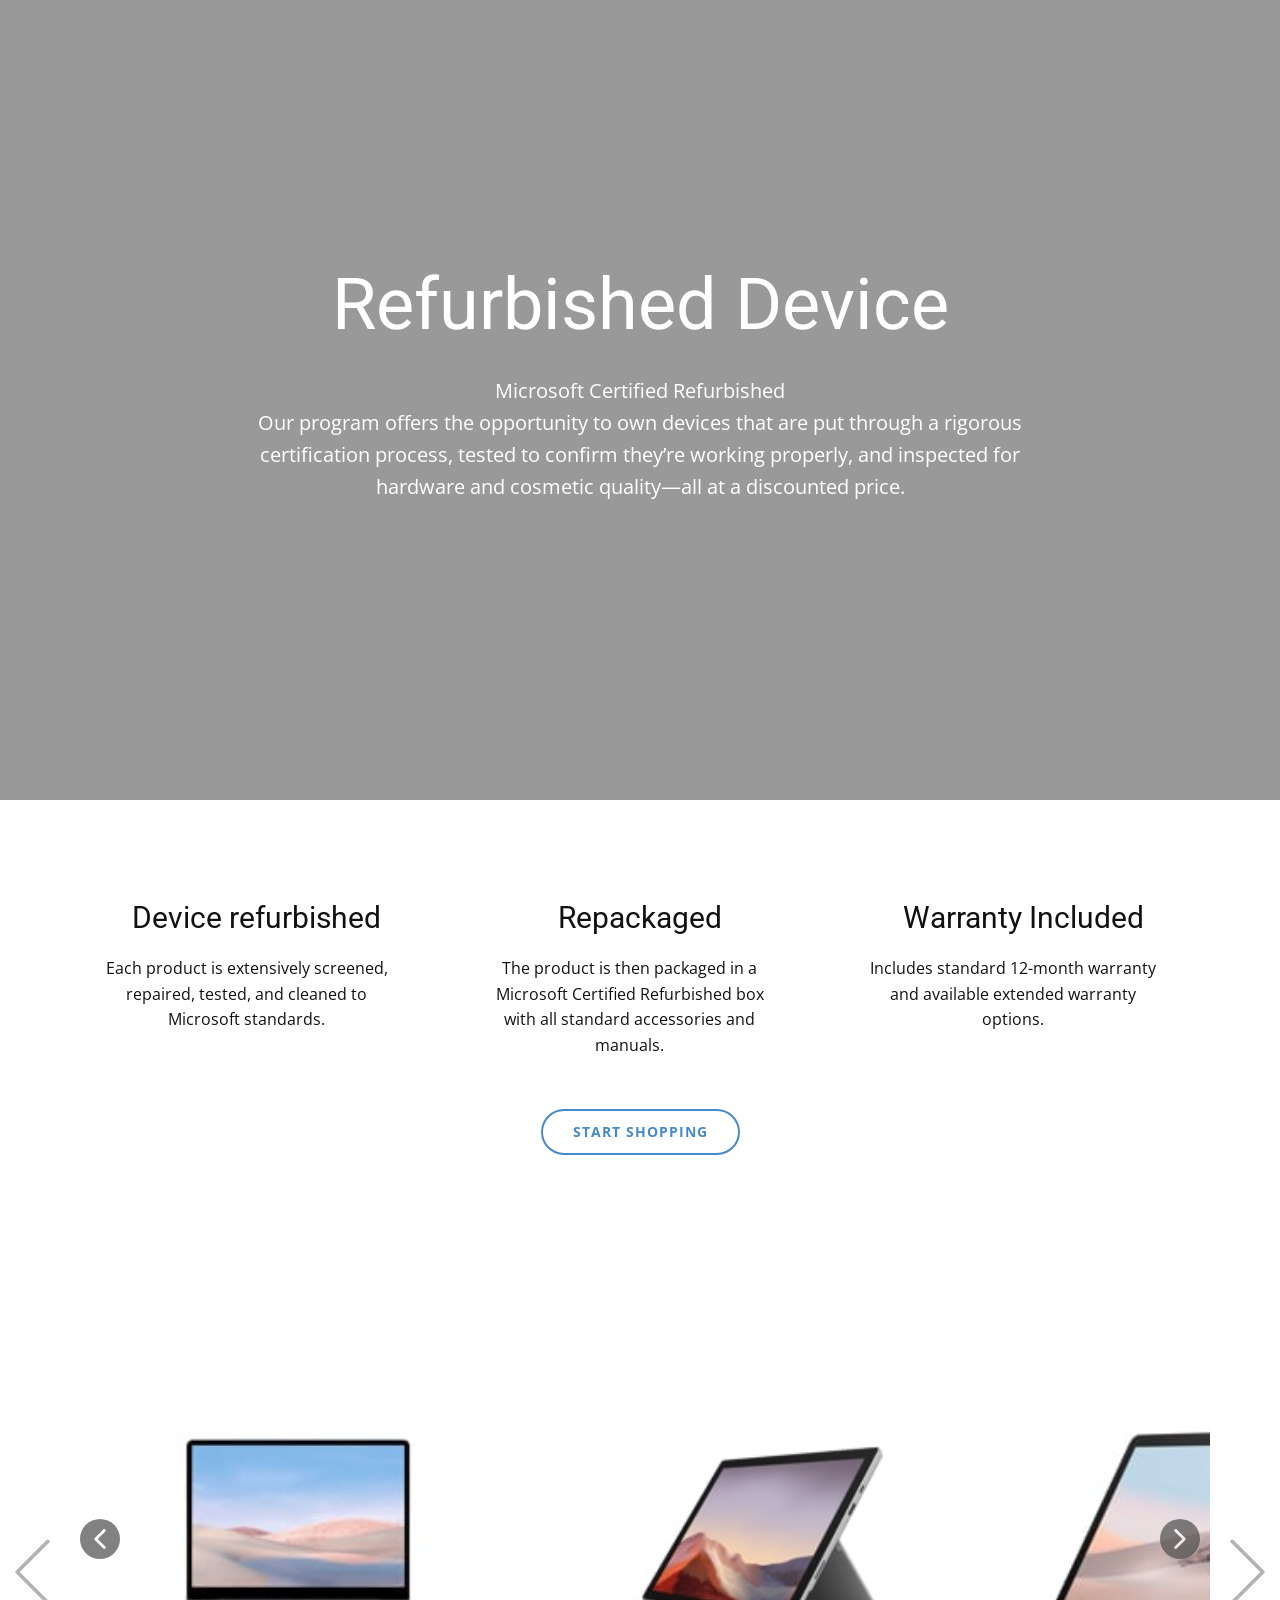
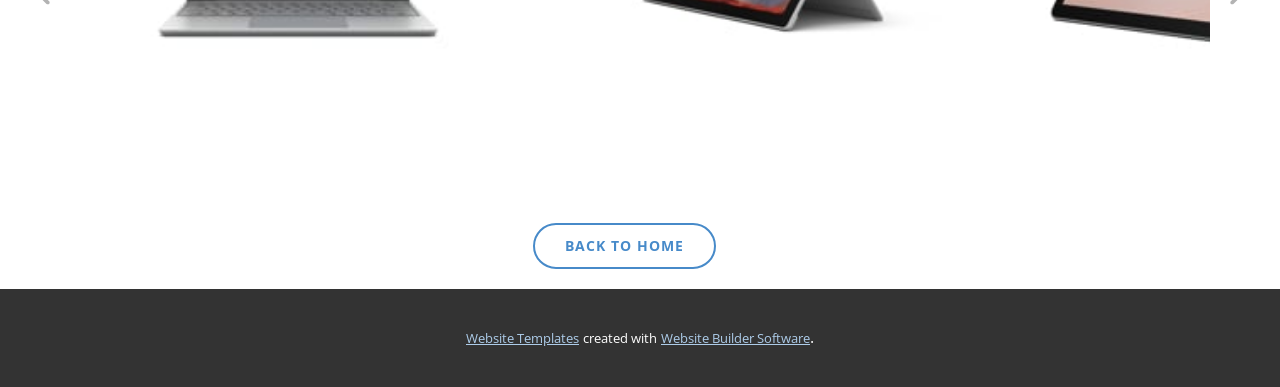
==== Buy-Refurbished-device.html @ d7cb8292 "test" ====
<!DOCTYPE html>
<html style="font-size: 16px;" lang="en"><head>
    <meta name="viewport" content="width=device-width, initial-scale=1.0">
    <meta charset="utf-8">
    <meta name="keywords" content="​Refurbished Device">
    <meta name="description" content="">
    <title>Buy Refurbished device</title>
    <link rel="stylesheet" href="nicepage.css" media="screen">
<link rel="stylesheet" href="Buy-Refurbished-device.css" media="screen">
    <script class="u-script" type="text/javascript" src="jquery.js" defer=""></script>
    <script class="u-script" type="text/javascript" src="nicepage.js" defer=""></script>
    <meta name="generator" content="Nicepage 4.18.7, nicepage.com">
    <link id="u-theme-google-font" rel="stylesheet" href="https://fonts.googleapis.com/css?family=Roboto:100,100i,300,300i,400,400i,500,500i,700,700i,900,900i|Open+Sans:300,300i,400,400i,500,500i,600,600i,700,700i,800,800i">
    
    
    
    
    
    <script type="application/ld+json">{
		"@context": "http://schema.org",
		"@type": "Organization",
		"name": ""
}</script>
    <meta name="theme-color" content="#478ac9">
    <meta property="og:title" content="Buy Refurbished device">
    <meta property="og:type" content="website">
  </head>
  <body class="u-body u-xl-mode" data-lang="en">
    <section class="u-align-center u-clearfix u-image u-shading u-section-1" src="" data-image-width="1599" data-image-height="901" id="sec-b5cc">
      <div class="u-clearfix u-sheet u-valign-middle u-sheet-1">
        <h1 class="u-text u-text-default u-title u-text-1"> Refurbished Device</h1>
        <p class="u-large-text u-text u-text-variant u-text-2"> Microsoft Certified Refurbished<br>Our program offers the opportunity to own devices that are put through a rigorous certification process, tested to confirm they’re working properly, and inspected for hardware and cosmetic quality—all at a discounted price.<br>
          <br>
        </p>
      </div>
    </section>
    <section class="u-align-center u-clearfix u-section-2" id="sec-e82d">
      <div class="u-clearfix u-sheet u-sheet-1">
        <div class="u-expanded-width u-list u-list-1">
          <div class="u-repeater u-repeater-1">
            <div class="u-align-center u-container-style u-list-item u-repeater-item">
              <div class="u-container-layout u-similar-container u-valign-top u-container-layout-1">
                <h3 class="u-text u-text-1"> Device refurbished</h3>
                <p class="u-text u-text-default u-text-2">Each product is extensively screened, repaired, tested, and cleaned to Microsoft standards.</p>
              </div>
            </div>
            <div class="u-align-center u-container-style u-list-item u-repeater-item">
              <div class="u-container-layout u-similar-container u-valign-top u-container-layout-2">
                <h3 class="u-text u-text-3">Repackaged</h3>
                <p class="u-text u-text-default u-text-4"> The product is then packaged in a Microsoft Certified Refurbished box with all standard accessories and manuals.</p>
              </div>
            </div>
            <div class="u-align-center u-container-style u-list-item u-repeater-item">
              <div class="u-container-layout u-similar-container u-valign-top u-container-layout-3">
                <h3 class="u-text u-text-5">Warranty Included</h3>
                <p class="u-text u-text-default u-text-6"> Includes standard 12-month warranty and available extended warranty options.</p>
              </div>
            </div>
          </div>
        </div>
        <a href="Buy-Refurbished-device.html#carousel_c77a" class="u-border-2 u-border-hover-palette-1-base u-border-palette-1-base u-btn u-btn-round u-button-style u-hover-palette-1-base u-none u-radius-50 u-btn-1">START SHOPPING</a>
      </div>
    </section>
    <section class="u-carousel u-slide u-block-98a2-1" id="carousel_c77a" data-interval="5000" data-u-ride="carousel">
      <ol class="u-absolute-hcenter u-carousel-indicators u-block-98a2-2"></ol>
      <div class="u-carousel-inner" role="listbox">
        <div class="u-active u-carousel-item u-clearfix u-section-3-1">
          <div class="u-clearfix u-sheet u-sheet-1">
            <div class="u-expanded-width u-gallery u-layout-horizontal u-lightbox u-no-transition u-show-text-on-hover u-gallery-1" id="carousel-2588">
              <div class="u-gallery-inner u-gallery-inner-1" role="listbox"><div class="u-effect-fade u-gallery-item u-gallery-item-1" data-href="https://www.microsoft.com/en-us/d/surface-laptop-go-certified-refurbished/93r9xl3zqq6b?activetab=pivot:overviewtab" rel="nofollow"><div class="u-back-slide" data-image-width="270" data-image-height="222"><img class="u-back-image" src="images/laptop_go.jfif">
</div><div class="u-over-slide u-shading u-over-slide-1"><h3 class="u-gallery-heading"></h3><p class="u-gallery-text"></p>
</div>
</div><div class="u-effect-fade u-gallery-item u-gallery-item-2"><div class="u-back-slide" data-image-width="270" data-image-height="222"><img class="u-back-image" src="images/pro_7.jfif">
</div><div class="u-over-slide u-shading u-over-slide-2"><h3 class="u-gallery-heading"></h3><p class="u-gallery-text"></p>
</div>
</div><div class="u-effect-fade u-gallery-item u-gallery-item-3"><div class="u-back-slide" data-image-width="270" data-image-height="222"><img class="u-back-image" src="images/go_2.jfif">
</div><div class="u-over-slide u-shading u-over-slide-3"><h3 class="u-gallery-heading"></h3><p class="u-gallery-text"></p>
</div>
</div></div>
              <a class="u-absolute-vcenter u-gallery-nav u-gallery-nav-prev u-grey-70 u-icon-circle u-opacity u-opacity-70 u-spacing-10 u-text-white u-gallery-nav-1" href="#" role="button">
                <span aria-hidden="true">
                  <svg viewBox="0 0 451.847 451.847"><path d="M97.141,225.92c0-8.095,3.091-16.192,9.259-22.366L300.689,9.27c12.359-12.359,32.397-12.359,44.751,0
c12.354,12.354,12.354,32.388,0,44.748L173.525,225.92l171.903,171.909c12.354,12.354,12.354,32.391,0,44.744
c-12.354,12.365-32.386,12.365-44.745,0l-194.29-194.281C100.226,242.115,97.141,234.018,97.141,225.92z"></path></svg>
                </span>
                <span class="sr-only">
                  <svg viewBox="0 0 451.847 451.847"><path d="M97.141,225.92c0-8.095,3.091-16.192,9.259-22.366L300.689,9.27c12.359-12.359,32.397-12.359,44.751,0
c12.354,12.354,12.354,32.388,0,44.748L173.525,225.92l171.903,171.909c12.354,12.354,12.354,32.391,0,44.744
c-12.354,12.365-32.386,12.365-44.745,0l-194.29-194.281C100.226,242.115,97.141,234.018,97.141,225.92z"></path></svg>
                </span>
              </a>
              <a class="u-absolute-vcenter u-gallery-nav u-gallery-nav-next u-grey-70 u-icon-circle u-opacity u-opacity-70 u-spacing-10 u-text-white u-gallery-nav-2" href="#" role="button">
                <span aria-hidden="true">
                  <svg viewBox="0 0 451.846 451.847"><path d="M345.441,248.292L151.154,442.573c-12.359,12.365-32.397,12.365-44.75,0c-12.354-12.354-12.354-32.391,0-44.744
L278.318,225.92L106.409,54.017c-12.354-12.359-12.354-32.394,0-44.748c12.354-12.359,32.391-12.359,44.75,0l194.287,194.284
c6.177,6.18,9.262,14.271,9.262,22.366C354.708,234.018,351.617,242.115,345.441,248.292z"></path></svg>
                </span>
                <span class="sr-only">
                  <svg viewBox="0 0 451.846 451.847"><path d="M345.441,248.292L151.154,442.573c-12.359,12.365-32.397,12.365-44.75,0c-12.354-12.354-12.354-32.391,0-44.744
L278.318,225.92L106.409,54.017c-12.354-12.359-12.354-32.394,0-44.748c12.354-12.359,32.391-12.359,44.75,0l194.287,194.284
c6.177,6.18,9.262,14.271,9.262,22.366C354.708,234.018,351.617,242.115,345.441,248.292z"></path></svg>
                </span>
              </a>
            </div>
            <a href="RecycleRefurbish-HomePage.html" class="u-align-center u-border-2 u-border-hover-palette-1-base u-border-palette-1-base u-btn u-btn-round u-button-style u-hover-palette-1-base u-none u-radius-50 u-btn-1">BACK TO HOME</a>
          </div>
        </div>
      </div>
      <a class="u-absolute-vcenter u-carousel-control u-carousel-control-prev u-text-grey-30 u-block-98a2-3" href="#carousel_c77a" role="button" data-u-slide="prev">
        <span aria-hidden="true">
          <svg class="u-svg-link" viewBox="0 0 477.175 477.175"><path d="M145.188,238.575l215.5-215.5c5.3-5.3,5.3-13.8,0-19.1s-13.8-5.3-19.1,0l-225.1,225.1c-5.3,5.3-5.3,13.8,0,19.1l225.1,225
                    c2.6,2.6,6.1,4,9.5,4s6.9-1.3,9.5-4c5.3-5.3,5.3-13.8,0-19.1L145.188,238.575z"></path></svg>
        </span>
        <span class="sr-only">Previous</span>
      </a>
      <a class="u-absolute-vcenter u-carousel-control u-carousel-control-next u-text-grey-30 u-block-98a2-4" href="#carousel_c77a" role="button" data-u-slide="next">
        <span aria-hidden="true">
          <svg class="u-svg-link" viewBox="0 0 477.175 477.175"><path d="M360.731,229.075l-225.1-225.1c-5.3-5.3-13.8-5.3-19.1,0s-5.3,13.8,0,19.1l215.5,215.5l-215.5,215.5
                    c-5.3,5.3-5.3,13.8,0,19.1c2.6,2.6,6.1,4,9.5,4c3.4,0,6.9-1.3,9.5-4l225.1-225.1C365.931,242.875,365.931,234.275,360.731,229.075z"></path></svg>
        </span>
        <span class="sr-only">Next</span>
      </a>
    </section>
    
    
    
    
    <section class="u-backlink u-clearfix u-grey-80">
      <a class="u-link" href="https://nicepage.com/website-templates" target="_blank">
        <span>Website Templates</span>
      </a>
      <p class="u-text">
        <span>created with</span>
      </p>
      <a class="u-link" href="" target="_blank">
        <span>Website Builder Software</span>
      </a>. 
    </section><span style="height: 64px; width: 64px; margin-left: 0px; margin-right: auto; margin-top: 0px; background-image: none; right: 20px; bottom: 20px; padding: 10px;" class="u-back-to-top u-icon u-icon-circle u-opacity u-opacity-85 u-palette-1-base" data-href="#">
        <svg class="u-svg-link" preserveAspectRatio="xMidYMin slice" viewBox="0 0 551.13 551.13"><use xmlns:xlink="http://www.w3.org/1999/xlink" xlink:href="#svg-1d98"></use></svg>
        <svg class="u-svg-content" enable-background="new 0 0 551.13 551.13" viewBox="0 0 551.13 551.13" xmlns="http://www.w3.org/2000/svg" id="svg-1d98"><path d="m275.565 189.451 223.897 223.897h51.668l-275.565-275.565-275.565 275.565h51.668z"></path></svg>
    </span>
  
</body></html>
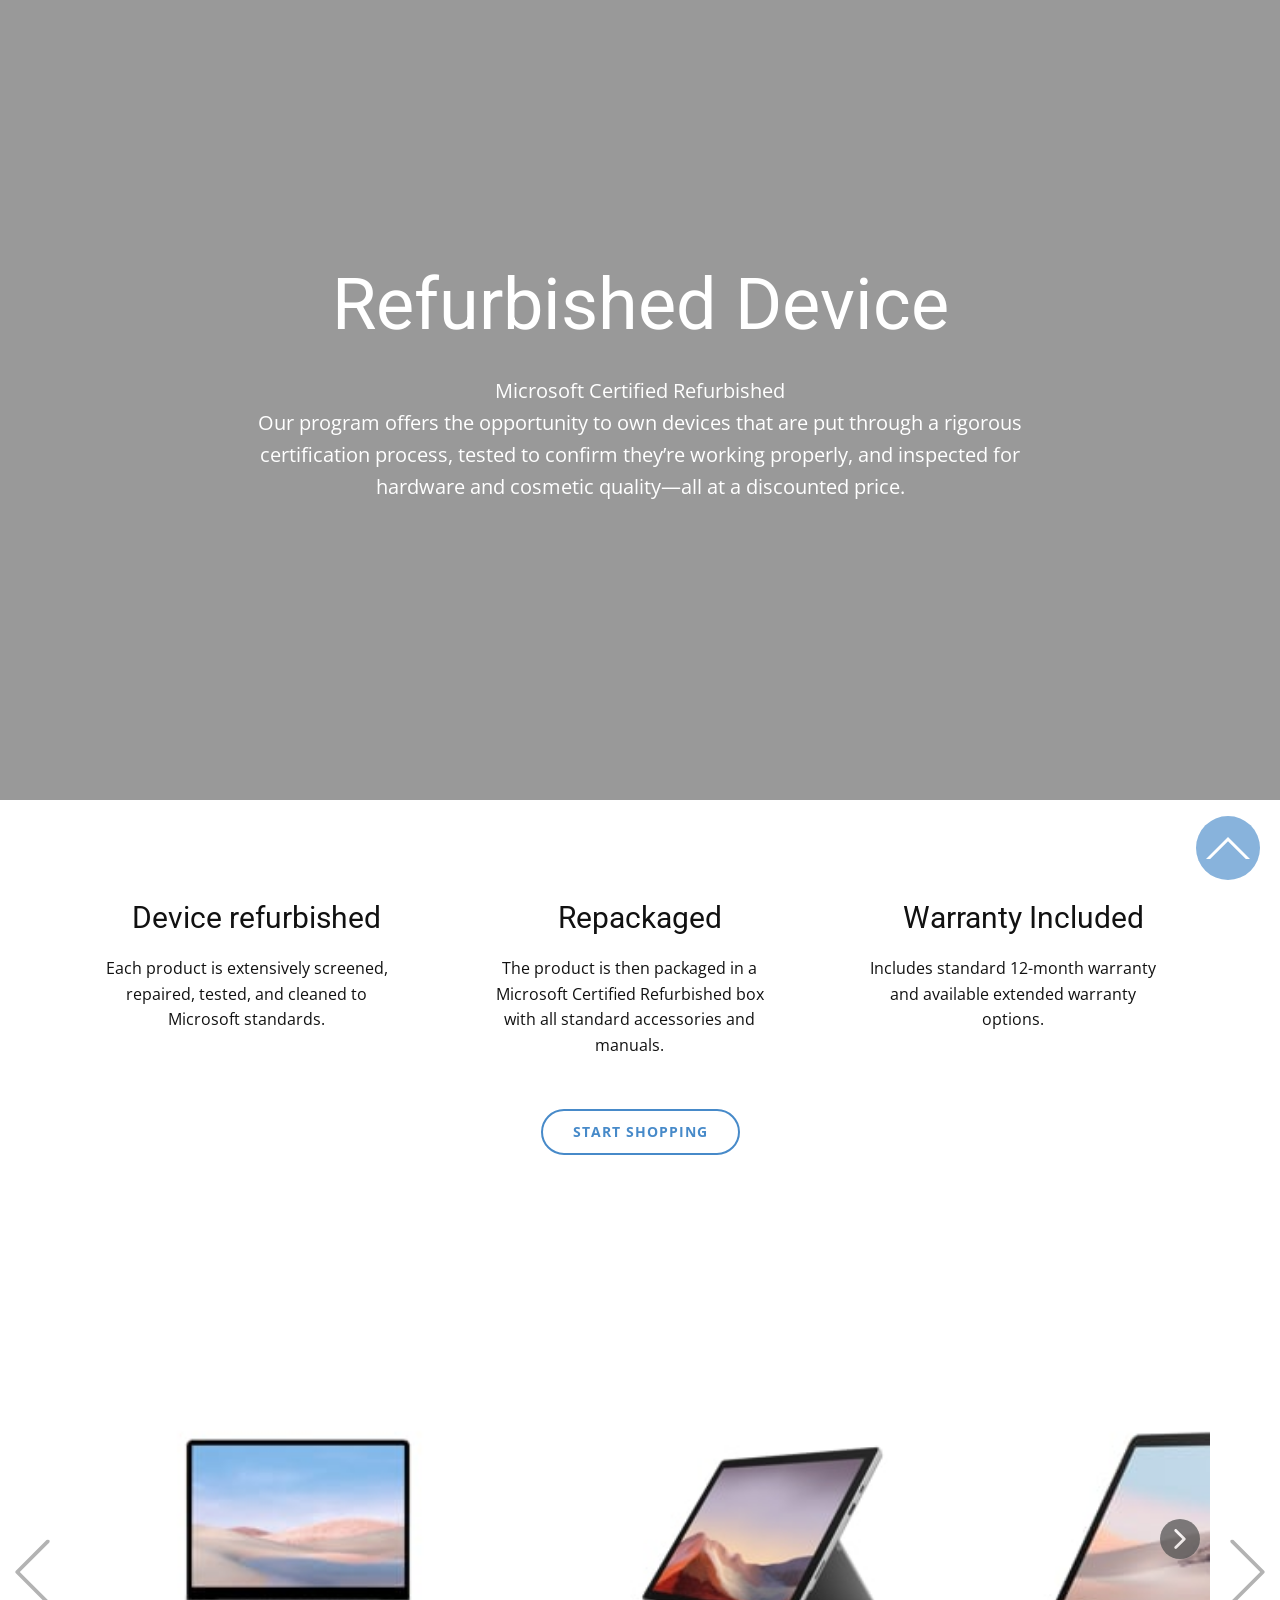
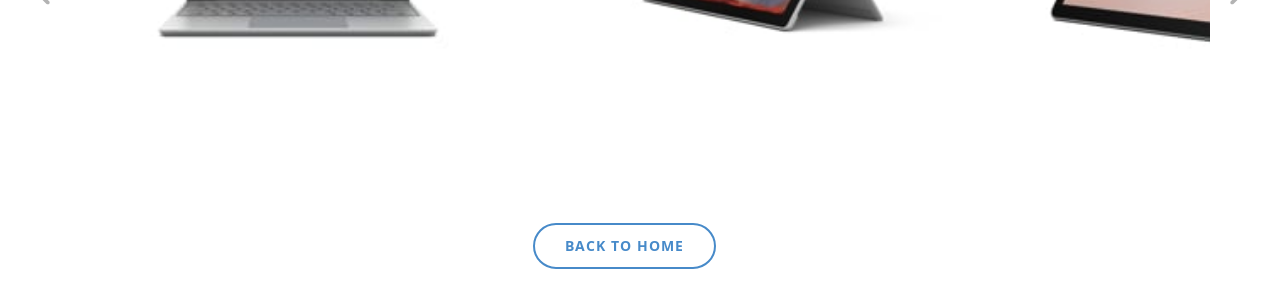
==== commit a2c349b9: "removing the footer" ====
--- a/Buy-Refurbished-device.html
+++ b/Buy-Refurbished-device.html
@@ -121,21 +121,7 @@
         <span class="sr-only">Next</span>
       </a>
     </section>
-    
-    
-    
-    
-    <section class="u-backlink u-clearfix u-grey-80">
-      <a class="u-link" href="https://nicepage.com/website-templates" target="_blank">
-        <span>Website Templates</span>
-      </a>
-      <p class="u-text">
-        <span>created with</span>
-      </p>
-      <a class="u-link" href="" target="_blank">
-        <span>Website Builder Software</span>
-      </a>. 
-    </section><span style="height: 64px; width: 64px; margin-left: 0px; margin-right: auto; margin-top: 0px; background-image: none; right: 20px; bottom: 20px; padding: 10px;" class="u-back-to-top u-icon u-icon-circle u-opacity u-opacity-85 u-palette-1-base" data-href="#">
+    <span style="height: 64px; width: 64px; margin-left: 0px; margin-right: auto; margin-top: 0px; background-image: none; right: 20px; bottom: 20px; padding: 10px;" class="u-back-to-top u-icon u-icon-circle u-opacity u-opacity-85 u-palette-1-base" data-href="#">
         <svg class="u-svg-link" preserveAspectRatio="xMidYMin slice" viewBox="0 0 551.13 551.13"><use xmlns:xlink="http://www.w3.org/1999/xlink" xlink:href="#svg-1d98"></use></svg>
         <svg class="u-svg-content" enable-background="new 0 0 551.13 551.13" viewBox="0 0 551.13 551.13" xmlns="http://www.w3.org/2000/svg" id="svg-1d98"><path d="m275.565 189.451 223.897 223.897h51.668l-275.565-275.565-275.565 275.565h51.668z"></path></svg>
     </span>
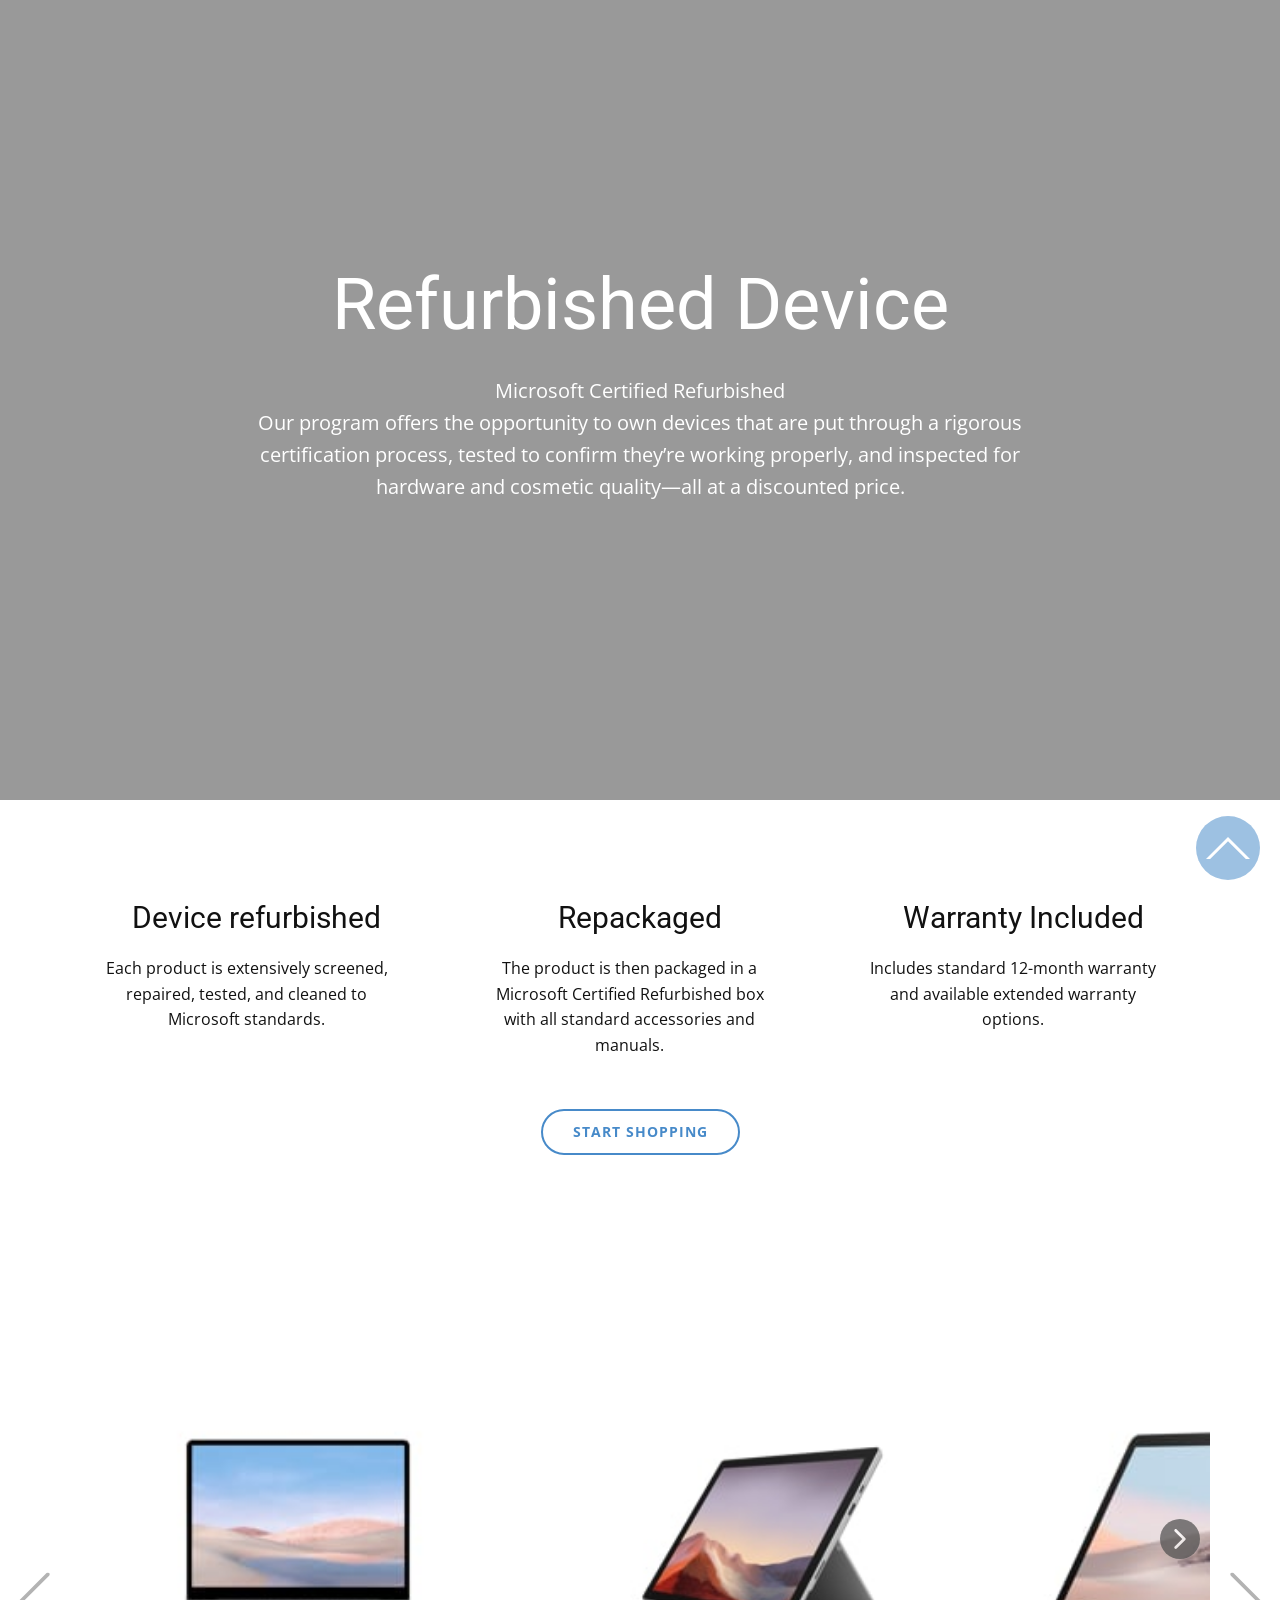
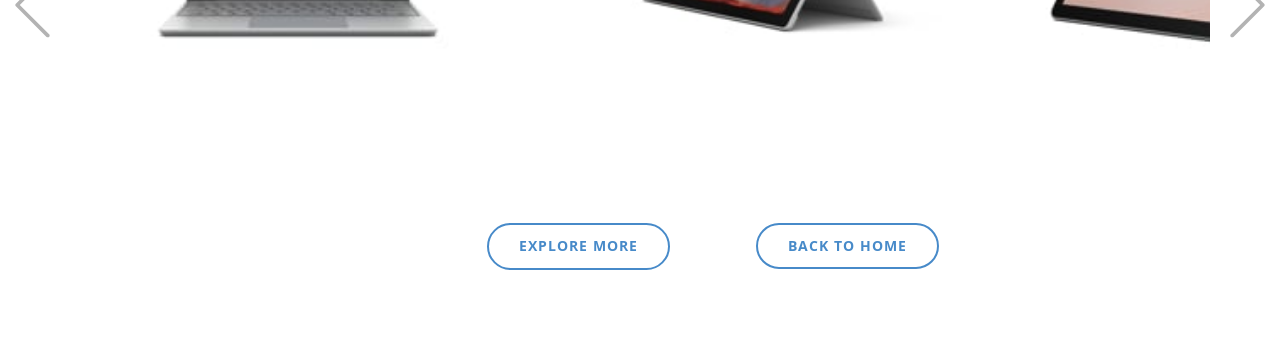
==== commit 34021f1f: "add purchase links" ====
--- a/Buy-Refurbished-device.html
+++ b/Buy-Refurbished-device.html
@@ -1,129 +1,161 @@
+
 <!DOCTYPE html>
-<html style="font-size: 16px;" lang="en"><head>
+<html style="font-size: 16px;" lang="en">
+<head>
     <meta name="viewport" content="width=device-width, initial-scale=1.0">
     <meta charset="utf-8">
     <meta name="keywords" content="​Refurbished Device">
     <meta name="description" content="">
     <title>Buy Refurbished device</title>
     <link rel="stylesheet" href="nicepage.css" media="screen">
-<link rel="stylesheet" href="Buy-Refurbished-device.css" media="screen">
+    <link rel="stylesheet" href="Buy-Refurbished-device.css" media="screen">
     <script class="u-script" type="text/javascript" src="jquery.js" defer=""></script>
     <script class="u-script" type="text/javascript" src="nicepage.js" defer=""></script>
     <meta name="generator" content="Nicepage 4.18.7, nicepage.com">
     <link id="u-theme-google-font" rel="stylesheet" href="https://fonts.googleapis.com/css?family=Roboto:100,100i,300,300i,400,400i,500,500i,700,700i,900,900i|Open+Sans:300,300i,400,400i,500,500i,600,600i,700,700i,800,800i">
-    
-    
-    
-    
-    
-    <script type="application/ld+json">{
-		"@context": "http://schema.org",
-		"@type": "Organization",
-		"name": ""
-}</script>
+
+
+
+
+
+    <script type="application/ld+json">
+        {
+                "@context": "http://schema.org",
+                "@type": "Organization",
+                "name": ""
+        }</script>
     <meta name="theme-color" content="#478ac9">
     <meta property="og:title" content="Buy Refurbished device">
     <meta property="og:type" content="website">
-  </head>
-  <body class="u-body u-xl-mode" data-lang="en">
+</head>
+<body class="u-body u-xl-mode" data-lang="en">
     <section class="u-align-center u-clearfix u-image u-shading u-section-1" src="" data-image-width="1599" data-image-height="901" id="sec-b5cc">
-      <div class="u-clearfix u-sheet u-valign-middle u-sheet-1">
-        <h1 class="u-text u-text-default u-title u-text-1"> Refurbished Device</h1>
-        <p class="u-large-text u-text u-text-variant u-text-2"> Microsoft Certified Refurbished<br>Our program offers the opportunity to own devices that are put through a rigorous certification process, tested to confirm they’re working properly, and inspected for hardware and cosmetic quality—all at a discounted price.<br>
-          <br>
-        </p>
-      </div>
+        <div class="u-clearfix u-sheet u-valign-middle u-sheet-1">
+            <h1 class="u-text u-text-default u-title u-text-1"> Refurbished Device</h1>
+            <p class="u-large-text u-text u-text-variant u-text-2">
+                Microsoft Certified Refurbished<br>Our program offers the opportunity to own devices that are put through a rigorous certification process, tested to confirm they’re working properly, and inspected for hardware and cosmetic quality—all at a discounted price.<br>
+                <br>
+            </p>
+        </div>
     </section>
     <section class="u-align-center u-clearfix u-section-2" id="sec-e82d">
-      <div class="u-clearfix u-sheet u-sheet-1">
-        <div class="u-expanded-width u-list u-list-1">
-          <div class="u-repeater u-repeater-1">
-            <div class="u-align-center u-container-style u-list-item u-repeater-item">
-              <div class="u-container-layout u-similar-container u-valign-top u-container-layout-1">
-                <h3 class="u-text u-text-1"> Device refurbished</h3>
-                <p class="u-text u-text-default u-text-2">Each product is extensively screened, repaired, tested, and cleaned to Microsoft standards.</p>
-              </div>
+        <div class="u-clearfix u-sheet u-sheet-1">
+            <div class="u-expanded-width u-list u-list-1">
+                <div class="u-repeater u-repeater-1">
+                    <div class="u-align-center u-container-style u-list-item u-repeater-item">
+                        <div class="u-container-layout u-similar-container u-valign-top u-container-layout-1">
+                            <h3 class="u-text u-text-1"> Device refurbished</h3>
+                            <p class="u-text u-text-default u-text-2">Each product is extensively screened, repaired, tested, and cleaned to Microsoft standards.</p>
+                        </div>
+                    </div>
+                    <div class="u-align-center u-container-style u-list-item u-repeater-item">
+                        <div class="u-container-layout u-similar-container u-valign-top u-container-layout-2">
+                            <h3 class="u-text u-text-3">Repackaged</h3>
+                            <p class="u-text u-text-default u-text-4"> The product is then packaged in a Microsoft Certified Refurbished box with all standard accessories and manuals.</p>
+                        </div>
+                    </div>
+                    <div class="u-align-center u-container-style u-list-item u-repeater-item">
+                        <div class="u-container-layout u-similar-container u-valign-top u-container-layout-3">
+                            <h3 class="u-text u-text-5">Warranty Included</h3>
+                            <p class="u-text u-text-default u-text-6"> Includes standard 12-month warranty and available extended warranty options.</p>
+                        </div>
+                    </div>
+                </div>
             </div>
-            <div class="u-align-center u-container-style u-list-item u-repeater-item">
-              <div class="u-container-layout u-similar-container u-valign-top u-container-layout-2">
-                <h3 class="u-text u-text-3">Repackaged</h3>
-                <p class="u-text u-text-default u-text-4"> The product is then packaged in a Microsoft Certified Refurbished box with all standard accessories and manuals.</p>
-              </div>
-            </div>
-            <div class="u-align-center u-container-style u-list-item u-repeater-item">
-              <div class="u-container-layout u-similar-container u-valign-top u-container-layout-3">
-                <h3 class="u-text u-text-5">Warranty Included</h3>
-                <p class="u-text u-text-default u-text-6"> Includes standard 12-month warranty and available extended warranty options.</p>
-              </div>
-            </div>
-          </div>
+            <a href="Buy-Refurbished-device.html#carousel_c77a" class="u-border-2 u-border-hover-palette-1-base u-border-palette-1-base u-btn u-btn-round u-button-style u-hover-palette-1-base u-none u-radius-50 u-btn-1">START SHOPPING</a>
         </div>
-        <a href="Buy-Refurbished-device.html#carousel_c77a" class="u-border-2 u-border-hover-palette-1-base u-border-palette-1-base u-btn u-btn-round u-button-style u-hover-palette-1-base u-none u-radius-50 u-btn-1">START SHOPPING</a>
-      </div>
     </section>
     <section class="u-carousel u-slide u-block-98a2-1" id="carousel_c77a" data-interval="5000" data-u-ride="carousel">
-      <ol class="u-absolute-hcenter u-carousel-indicators u-block-98a2-2"></ol>
-      <div class="u-carousel-inner" role="listbox">
-        <div class="u-active u-carousel-item u-clearfix u-section-3-1">
-          <div class="u-clearfix u-sheet u-sheet-1">
-            <div class="u-expanded-width u-gallery u-layout-horizontal u-lightbox u-no-transition u-show-text-on-hover u-gallery-1" id="carousel-2588">
-              <div class="u-gallery-inner u-gallery-inner-1" role="listbox"><div class="u-effect-fade u-gallery-item u-gallery-item-1" data-href="https://www.microsoft.com/en-us/d/surface-laptop-go-certified-refurbished/93r9xl3zqq6b?activetab=pivot:overviewtab" rel="nofollow"><div class="u-back-slide" data-image-width="270" data-image-height="222"><img class="u-back-image" src="images/laptop_go.jfif">
-</div><div class="u-over-slide u-shading u-over-slide-1"><h3 class="u-gallery-heading"></h3><p class="u-gallery-text"></p>
-</div>
-</div><div class="u-effect-fade u-gallery-item u-gallery-item-2"><div class="u-back-slide" data-image-width="270" data-image-height="222"><img class="u-back-image" src="images/pro_7.jfif">
-</div><div class="u-over-slide u-shading u-over-slide-2"><h3 class="u-gallery-heading"></h3><p class="u-gallery-text"></p>
-</div>
-</div><div class="u-effect-fade u-gallery-item u-gallery-item-3"><div class="u-back-slide" data-image-width="270" data-image-height="222"><img class="u-back-image" src="images/go_2.jfif">
-</div><div class="u-over-slide u-shading u-over-slide-3"><h3 class="u-gallery-heading"></h3><p class="u-gallery-text"></p>
-</div>
-</div></div>
-              <a class="u-absolute-vcenter u-gallery-nav u-gallery-nav-prev u-grey-70 u-icon-circle u-opacity u-opacity-70 u-spacing-10 u-text-white u-gallery-nav-1" href="#" role="button">
-                <span aria-hidden="true">
-                  <svg viewBox="0 0 451.847 451.847"><path d="M97.141,225.92c0-8.095,3.091-16.192,9.259-22.366L300.689,9.27c12.359-12.359,32.397-12.359,44.751,0
+        <ol class="u-absolute-hcenter u-carousel-indicators u-block-98a2-2"></ol>
+        <div class="u-carousel-inner" role="listbox">
+            <div class="u-active u-carousel-item u-clearfix u-section-3-1">
+                <div class="u-clearfix u-sheet u-sheet-1">
+                    <div class="u-expanded-width u-gallery u-layout-horizontal u-lightbox u-no-transition u-show-text-on-hover u-gallery-1" id="carousel-2588">
+                        <div class="u-gallery-inner u-gallery-inner-1" role="listbox">
+                            <div class="u-effect-fade u-gallery-item u-gallery-item-1" data-href="https://www.microsoft.com/en-us/d/surface-laptop-go-certified-refurbished/93r9xl3zqq6b?activetab=pivot:overviewtab" rel="nofollow" data-target="_blank">
+                                <div class="u-back-slide" data-image-width="270" data-image-height="222">
+                                    <img class="u-back-image" src="images/laptop_go.jfif">
+                                </div><div class="u-over-slide u-shading u-over-slide-1">
+                                    <h3 class="u-gallery-heading"></h3><p class="u-gallery-text"></p>
+                                </div>
+                            </div><div class="u-effect-fade u-gallery-item u-gallery-item-2" data-href="https://www.microsoft.com/en-us/d/surface-pro-7-certified-refurbished/8q89h8vdgqzp" data-target="_blank" rel="nofollow">
+                                <div class="u-back-slide" data-image-width="270" data-image-height="222">
+                                    <img class="u-back-image" src="images/pro_7.jfif">
+                                </div><div class="u-over-slide u-shading u-over-slide-2">
+                                    <h3 class="u-gallery-heading"></h3><p class="u-gallery-text"></p>
+                                </div>
+                            </div><div class="u-effect-fade u-gallery-item u-gallery-item-3" data-href="https://www.microsoft.com/en-us/d/surface-go-2-certified-refurbished/919kxqwq375s" data-target="_blank" rel="nofollow">
+                                <div class="u-back-slide" data-image-width="270" data-image-height="222">
+                                    <img class="u-back-image" src="images/go_2.jfif">
+                                </div><div class="u-over-slide u-shading u-over-slide-3">
+                                    <h3 class="u-gallery-heading"></h3><p class="u-gallery-text"></p>
+                                </div>
+                            </div>
+                        </div>
+                        <a class="u-absolute-vcenter u-gallery-nav u-gallery-nav-prev u-grey-70 u-icon-circle u-opacity u-opacity-70 u-spacing-10 u-text-white u-gallery-nav-1" href="#" role="button">
+                            <span aria-hidden="true">
+                                <svg viewBox="0 0 451.847 451.847">
+                                    <path d="M97.141,225.92c0-8.095,3.091-16.192,9.259-22.366L300.689,9.27c12.359-12.359,32.397-12.359,44.751,0
 c12.354,12.354,12.354,32.388,0,44.748L173.525,225.92l171.903,171.909c12.354,12.354,12.354,32.391,0,44.744
-c-12.354,12.365-32.386,12.365-44.745,0l-194.29-194.281C100.226,242.115,97.141,234.018,97.141,225.92z"></path></svg>
-                </span>
-                <span class="sr-only">
-                  <svg viewBox="0 0 451.847 451.847"><path d="M97.141,225.92c0-8.095,3.091-16.192,9.259-22.366L300.689,9.27c12.359-12.359,32.397-12.359,44.751,0
+c-12.354,12.365-32.386,12.365-44.745,0l-194.29-194.281C100.226,242.115,97.141,234.018,97.141,225.92z"></path>
+                                </svg>
+                            </span>
+                            <span class="sr-only">
+                                <svg viewBox="0 0 451.847 451.847">
+                                    <path d="M97.141,225.92c0-8.095,3.091-16.192,9.259-22.366L300.689,9.27c12.359-12.359,32.397-12.359,44.751,0
 c12.354,12.354,12.354,32.388,0,44.748L173.525,225.92l171.903,171.909c12.354,12.354,12.354,32.391,0,44.744
-c-12.354,12.365-32.386,12.365-44.745,0l-194.29-194.281C100.226,242.115,97.141,234.018,97.141,225.92z"></path></svg>
-                </span>
-              </a>
-              <a class="u-absolute-vcenter u-gallery-nav u-gallery-nav-next u-grey-70 u-icon-circle u-opacity u-opacity-70 u-spacing-10 u-text-white u-gallery-nav-2" href="#" role="button">
-                <span aria-hidden="true">
-                  <svg viewBox="0 0 451.846 451.847"><path d="M345.441,248.292L151.154,442.573c-12.359,12.365-32.397,12.365-44.75,0c-12.354-12.354-12.354-32.391,0-44.744
+c-12.354,12.365-32.386,12.365-44.745,0l-194.29-194.281C100.226,242.115,97.141,234.018,97.141,225.92z"></path>
+                                </svg>
+                            </span>
+                        </a>
+                        <a class="u-absolute-vcenter u-gallery-nav u-gallery-nav-next u-grey-70 u-icon-circle u-opacity u-opacity-70 u-spacing-10 u-text-white u-gallery-nav-2" href="#" role="button">
+                            <span aria-hidden="true">
+                                <svg viewBox="0 0 451.846 451.847">
+                                    <path d="M345.441,248.292L151.154,442.573c-12.359,12.365-32.397,12.365-44.75,0c-12.354-12.354-12.354-32.391,0-44.744
 L278.318,225.92L106.409,54.017c-12.354-12.359-12.354-32.394,0-44.748c12.354-12.359,32.391-12.359,44.75,0l194.287,194.284
-c6.177,6.18,9.262,14.271,9.262,22.366C354.708,234.018,351.617,242.115,345.441,248.292z"></path></svg>
-                </span>
-                <span class="sr-only">
-                  <svg viewBox="0 0 451.846 451.847"><path d="M345.441,248.292L151.154,442.573c-12.359,12.365-32.397,12.365-44.75,0c-12.354-12.354-12.354-32.391,0-44.744
+c6.177,6.18,9.262,14.271,9.262,22.366C354.708,234.018,351.617,242.115,345.441,248.292z"></path>
+                                </svg>
+                            </span>
+                            <span class="sr-only">
+                                <svg viewBox="0 0 451.846 451.847">
+                                    <path d="M345.441,248.292L151.154,442.573c-12.359,12.365-32.397,12.365-44.75,0c-12.354-12.354-12.354-32.391,0-44.744
 L278.318,225.92L106.409,54.017c-12.354-12.359-12.354-32.394,0-44.748c12.354-12.359,32.391-12.359,44.75,0l194.287,194.284
-c6.177,6.18,9.262,14.271,9.262,22.366C354.708,234.018,351.617,242.115,345.441,248.292z"></path></svg>
-                </span>
-              </a>
+c6.177,6.18,9.262,14.271,9.262,22.366C354.708,234.018,351.617,242.115,345.441,248.292z"></path>
+                                </svg>
+                            </span>
+                        </a>
+                    </div>
+                    <a href="RecycleRefurbish-HomePage.html" class="u-align-center u-border-2 u-border-hover-palette-1-base u-border-palette-1-base u-btn u-btn-round u-button-style u-hover-palette-1-base u-none u-radius-50 u-btn-1">BACK TO HOME</a>
+                    <a href="https://www.microsoft.com/en-us/store/collections/certifiedrefurbishedsurface?icid=Refurb_Cat_page_CP4_to_All_Refurb_043020" class="u-align-center u-border-2 u-border-hover-palette-1-base u-border-palette-1-base u-btn u-btn-round u-button-style u-hover-palette-1-base u-none u-radius-50 u-btn-2" target="_blank" rel="nofollow">Explore MORE</a>
+                </div>
             </div>
-            <a href="RecycleRefurbish-HomePage.html" class="u-align-center u-border-2 u-border-hover-palette-1-base u-border-palette-1-base u-btn u-btn-round u-button-style u-hover-palette-1-base u-none u-radius-50 u-btn-1">BACK TO HOME</a>
-          </div>
         </div>
-      </div>
-      <a class="u-absolute-vcenter u-carousel-control u-carousel-control-prev u-text-grey-30 u-block-98a2-3" href="#carousel_c77a" role="button" data-u-slide="prev">
-        <span aria-hidden="true">
-          <svg class="u-svg-link" viewBox="0 0 477.175 477.175"><path d="M145.188,238.575l215.5-215.5c5.3-5.3,5.3-13.8,0-19.1s-13.8-5.3-19.1,0l-225.1,225.1c-5.3,5.3-5.3,13.8,0,19.1l225.1,225
-                    c2.6,2.6,6.1,4,9.5,4s6.9-1.3,9.5-4c5.3-5.3,5.3-13.8,0-19.1L145.188,238.575z"></path></svg>
-        </span>
-        <span class="sr-only">Previous</span>
-      </a>
-      <a class="u-absolute-vcenter u-carousel-control u-carousel-control-next u-text-grey-30 u-block-98a2-4" href="#carousel_c77a" role="button" data-u-slide="next">
-        <span aria-hidden="true">
-          <svg class="u-svg-link" viewBox="0 0 477.175 477.175"><path d="M360.731,229.075l-225.1-225.1c-5.3-5.3-13.8-5.3-19.1,0s-5.3,13.8,0,19.1l215.5,215.5l-215.5,215.5
-                    c-5.3,5.3-5.3,13.8,0,19.1c2.6,2.6,6.1,4,9.5,4c3.4,0,6.9-1.3,9.5-4l225.1-225.1C365.931,242.875,365.931,234.275,360.731,229.075z"></path></svg>
-        </span>
-        <span class="sr-only">Next</span>
-      </a>
+        <a class="u-absolute-vcenter u-carousel-control u-carousel-control-prev u-text-grey-30 u-block-98a2-3" href="#carousel_c77a" role="button" data-u-slide="prev">
+            <span aria-hidden="true">
+                <svg class="u-svg-link" viewBox="0 0 477.175 477.175">
+                    <path d="M145.188,238.575l215.5-215.5c5.3-5.3,5.3-13.8,0-19.1s-13.8-5.3-19.1,0l-225.1,225.1c-5.3,5.3-5.3,13.8,0,19.1l225.1,225
+                    c2.6,2.6,6.1,4,9.5,4s6.9-1.3,9.5-4c5.3-5.3,5.3-13.8,0-19.1L145.188,238.575z"></path>
+                </svg>
+            </span>
+            <span class="sr-only">Previous</span>
+        </a>
+        <a class="u-absolute-vcenter u-carousel-control u-carousel-control-next u-text-grey-30 u-block-98a2-4" href="#carousel_c77a" role="button" data-u-slide="next">
+            <span aria-hidden="true">
+                <svg class="u-svg-link" viewBox="0 0 477.175 477.175">
+                    <path d="M360.731,229.075l-225.1-225.1c-5.3-5.3-13.8-5.3-19.1,0s-5.3,13.8,0,19.1l215.5,215.5l-215.5,215.5
+                    c-5.3,5.3-5.3,13.8,0,19.1c2.6,2.6,6.1,4,9.5,4c3.4,0,6.9-1.3,9.5-4l225.1-225.1C365.931,242.875,365.931,234.275,360.731,229.075z"></path>
+                </svg>
+            </span>
+            <span class="sr-only">Next</span>
+        </a>
     </section>
-    <span style="height: 64px; width: 64px; margin-left: 0px; margin-right: auto; margin-top: 0px; background-image: none; right: 20px; bottom: 20px; padding: 10px;" class="u-back-to-top u-icon u-icon-circle u-opacity u-opacity-85 u-palette-1-base" data-href="#">
+
+
+
+<span style="height: 64px; width: 64px; margin-left: 0px; margin-right: auto; margin-top: 0px; background-image: none; right: 20px; bottom: 20px; padding: 10px;" class="u-back-to-top u-icon u-icon-circle u-opacity u-opacity-85 u-palette-1-base" data-href="#">
         <svg class="u-svg-link" preserveAspectRatio="xMidYMin slice" viewBox="0 0 551.13 551.13"><use xmlns:xlink="http://www.w3.org/1999/xlink" xlink:href="#svg-1d98"></use></svg>
         <svg class="u-svg-content" enable-background="new 0 0 551.13 551.13" viewBox="0 0 551.13 551.13" xmlns="http://www.w3.org/2000/svg" id="svg-1d98"><path d="m275.565 189.451 223.897 223.897h51.668l-275.565-275.565-275.565 275.565h51.668z"></path></svg>
     </span>
-  
-</body></html>+
+</body>
+</html>
--- a/Buy-Refurbished-device.css
+++ b/Buy-Refurbished-device.css
@@ -1,268 +1,283 @@
- .u-section-1 {
-  background-image: linear-gradient(0deg, rgba(0,0,0,0.4), rgba(0,0,0,0.4)), url("https://media.cnn.com/api/v1/images/stellar/prod/surface-laptop-se-lead.jpg?q=h_901,w_1599,x_0,y_0");
-  background-position: 50% 50%;
-}
-
-.u-section-1 .u-sheet-1 {
-  min-height: 800px;
-}
-
-.u-section-1 .u-text-1 {
-  margin: 60px auto 0;
-}
-
-.u-section-1 .u-text-2 {
-  margin: 30px 157px 60px;
-}
+.u-section-1 {
+    background-image: linear-gradient(0deg, rgba(0,0,0,0.4), rgba(0,0,0,0.4)), url("https://media.cnn.com/api/v1/images/stellar/prod/surface-laptop-se-lead.jpg?q=h_901,w_1599,x_0,y_0");
+    background-position: 50% 50%;
+}
+
+    .u-section-1 .u-sheet-1 {
+        min-height: 800px;
+    }
+
+    .u-section-1 .u-text-1 {
+        margin: 60px auto 0;
+    }
+
+    .u-section-1 .u-text-2 {
+        margin: 30px 157px 60px;
+    }
 
 @media (max-width: 1199px) {
-  .u-section-1 .u-sheet-1 {
-    min-height: 660px;
-  }
-
-  .u-section-1 .u-text-2 {
-    margin-left: 57px;
-    margin-right: 57px;
-  }
+    .u-section-1 .u-sheet-1 {
+        min-height: 660px;
+    }
+
+    .u-section-1 .u-text-2 {
+        margin-left: 57px;
+        margin-right: 57px;
+    }
 }
 
 @media (max-width: 991px) {
-  .u-section-1 .u-sheet-1 {
-    min-height: 506px;
-  }
-
-  .u-section-1 .u-text-2 {
-    margin-left: 0;
-    margin-right: 0;
-  }
+    .u-section-1 .u-sheet-1 {
+        min-height: 506px;
+    }
+
+    .u-section-1 .u-text-2 {
+        margin-left: 0;
+        margin-right: 0;
+    }
 }
 
 @media (max-width: 767px) {
-  .u-section-1 .u-sheet-1 {
-    min-height: 380px;
-  }
+    .u-section-1 .u-sheet-1 {
+        min-height: 380px;
+    }
 }
 
 @media (max-width: 575px) {
-  .u-section-1 .u-sheet-1 {
-    min-height: 239px;
-  }
-}.u-section-2 .u-sheet-1 {
-  min-height: 454px;
+    .u-section-1 .u-sheet-1 {
+        min-height: 239px;
+    }
+}
+
+.u-section-2 .u-sheet-1 {
+    min-height: 454px;
 }
 
 .u-section-2 .u-list-1 {
-  grid-template-rows: repeat(1, auto);
-  margin-top: 70px;
-  margin-bottom: 0;
+    grid-template-rows: repeat(1, auto);
+    margin-top: 70px;
+    margin-bottom: 0;
 }
 
 .u-section-2 .u-repeater-1 {
-  grid-template-columns: repeat(3, calc(33.3333% - 6.66667px));
-  min-height: 209px;
-  grid-gap: 10px;
+    grid-template-columns: repeat(3, calc(33.3333% - 6.66667px));
+    min-height: 209px;
+    grid-gap: 10px;
 }
 
 .u-section-2 .u-container-layout-1 {
-  padding: 30px;
+    padding: 30px;
 }
 
 .u-section-2 .u-text-1 {
-  margin: 0;
+    margin: 0;
 }
 
 .u-section-2 .u-text-2 {
-  margin: 20px 20px 0 0;
+    margin: 20px 20px 0 0;
 }
 
 .u-section-2 .u-container-layout-2 {
-  padding: 30px 30px 20px;
+    padding: 30px 30px 20px;
 }
 
 .u-section-2 .u-text-3 {
-  margin: 0;
+    margin: 0;
 }
 
 .u-section-2 .u-text-4 {
-  margin: 20px 20px 0 0;
+    margin: 20px 20px 0 0;
 }
 
 .u-section-2 .u-container-layout-3 {
-  padding: 30px;
+    padding: 30px;
 }
 
 .u-section-2 .u-text-5 {
-  margin: 0;
+    margin: 0;
 }
 
 .u-section-2 .u-text-6 {
-  margin: 20px 20px 0 0;
+    margin: 20px 20px 0 0;
 }
 
 .u-section-2 .u-btn-1 {
-  border-style: solid;
-  font-weight: 700;
-  text-transform: uppercase;
-  font-size: 0.875rem;
-  letter-spacing: 1px;
-  margin: 30px auto 60px;
+    border-style: solid;
+    font-weight: 700;
+    text-transform: uppercase;
+    font-size: 0.875rem;
+    letter-spacing: 1px;
+    margin: 30px auto 60px;
 }
 
 @media (max-width: 1199px) {
-  .u-section-2 .u-list-1 {
-    height: auto;
-  }
-
-  .u-section-2 .u-repeater-1 {
-    min-height: 315px;
-  }
-
-  .u-section-2 .u-text-2 {
-    margin-right: 16px;
-  }
-
-  .u-section-2 .u-text-4 {
-    margin-right: 16px;
-  }
-
-  .u-section-2 .u-text-6 {
-    margin-right: 16px;
-  }
+    .u-section-2 .u-list-1 {
+        height: auto;
+    }
+
+    .u-section-2 .u-repeater-1 {
+        min-height: 315px;
+    }
+
+    .u-section-2 .u-text-2 {
+        margin-right: 16px;
+    }
+
+    .u-section-2 .u-text-4 {
+        margin-right: 16px;
+    }
+
+    .u-section-2 .u-text-6 {
+        margin-right: 16px;
+    }
 }
 
 @media (max-width: 991px) {
-  .u-section-2 .u-repeater-1 {
-    grid-template-columns: repeat(2, calc(50% - 5px));
-  }
-
-  .u-section-2 .u-text-2 {
-    margin-right: 0;
-  }
-
-  .u-section-2 .u-text-4 {
-    margin-right: 0;
-  }
-
-  .u-section-2 .u-text-6 {
-    margin-right: 0;
-  }
+    .u-section-2 .u-repeater-1 {
+        grid-template-columns: repeat(2, calc(50% - 5px));
+    }
+
+    .u-section-2 .u-text-2 {
+        margin-right: 0;
+    }
+
+    .u-section-2 .u-text-4 {
+        margin-right: 0;
+    }
+
+    .u-section-2 .u-text-6 {
+        margin-right: 0;
+    }
 }
 
 @media (max-width: 767px) {
-  .u-section-2 .u-container-layout-1 {
-    padding-left: 10px;
-    padding-right: 10px;
-  }
-
-  .u-section-2 .u-container-layout-2 {
-    padding-left: 10px;
-    padding-right: 10px;
-  }
-
-  .u-section-2 .u-container-layout-3 {
-    padding-left: 10px;
-    padding-right: 10px;
-  }
+    .u-section-2 .u-container-layout-1 {
+        padding-left: 10px;
+        padding-right: 10px;
+    }
+
+    .u-section-2 .u-container-layout-2 {
+        padding-left: 10px;
+        padding-right: 10px;
+    }
+
+    .u-section-2 .u-container-layout-3 {
+        padding-left: 10px;
+        padding-right: 10px;
+    }
 }
 
 @media (max-width: 575px) {
-  .u-section-2 .u-repeater-1 {
-    grid-template-columns: repeat(1, 100%);
-  }
-}.u-block-98a2-2 {
-  position: absolute;
-  bottom: 10px;
+    .u-section-2 .u-repeater-1 {
+        grid-template-columns: repeat(1, 100%);
+    }
+}
+
+.u-block-98a2-2 {
+    position: absolute;
+    bottom: 10px;
 }
 
 .u-block-98a2-3 {
-  position: absolute;
-  left: 0;
+    position: absolute;
+    left: 0;
 }
 
 .u-block-98a2-4 {
-  position: absolute;
-  right: 0;
+    position: absolute;
+    right: 0;
 }
 
 .u-section-3-1 .u-sheet-1 {
-  min-height: 635px;
-  margin-bottom: 0;
+    min-height: 702px;
+    margin-bottom: 0;
 }
 
 .u-section-3-1 .u-gallery-1 {
-  height: 375px;
-  margin-top: 97px;
-  margin-bottom: 0;
+    height: 375px;
+    margin-top: 97px;
+    margin-bottom: 0;
 }
 
 .u-section-3-1 .u-gallery-inner-1 {
-  grid-template-columns: repeat(3, auto);
+    grid-template-columns: repeat(3, auto);
 }
 
 .u-section-3-1 .u-gallery-item-1 {
-  margin-right: 10px;
+    margin-right: 10px;
 }
 
 .u-section-3-1 .u-over-slide-1 {
-  background-image: linear-gradient(0deg, rgba(0,0,0,0.2), rgba(0,0,0,0.2));
-  padding: 20px;
+    background-image: linear-gradient(0deg, rgba(0,0,0,0.2), rgba(0,0,0,0.2));
+    padding: 20px;
 }
 
 .u-section-3-1 .u-gallery-item-2 {
-  margin-right: 10px;
+    margin-right: 10px;
 }
 
 .u-section-3-1 .u-over-slide-2 {
-  background-image: linear-gradient(0deg, rgba(0,0,0,0.2), rgba(0,0,0,0.2));
-  padding: 20px;
+    background-image: linear-gradient(0deg, rgba(0,0,0,0.2), rgba(0,0,0,0.2));
+    padding: 20px;
 }
 
 .u-section-3-1 .u-gallery-item-3 {
-  margin-right: 10px;
+    margin-right: 10px;
 }
 
 .u-section-3-1 .u-over-slide-3 {
-  background-image: linear-gradient(0deg, rgba(0,0,0,0.2), rgba(0,0,0,0.2));
-  padding: 20px;
+    background-image: linear-gradient(0deg, rgba(0,0,0,0.2), rgba(0,0,0,0.2));
+    padding: 20px;
 }
 
 .u-section-3-1 .u-gallery-nav-1 {
-  position: absolute;
-  left: 10px;
-  width: 40px;
-  height: 40px;
+    position: absolute;
+    left: 10px;
+    width: 40px;
+    height: 40px;
 }
 
 .u-section-3-1 .u-gallery-nav-2 {
-  position: absolute;
-  right: 10px;
-  width: 40px;
-  height: 40px;
+    position: absolute;
+    right: 10px;
+    width: 40px;
+    height: 40px;
 }
 
 .u-section-3-1 .u-btn-1 {
-  border-style: solid;
-  font-weight: 700;
-  text-transform: uppercase;
-  font-size: 0.875rem;
-  letter-spacing: 1px;
-  margin: 97px auto 20px 463px;
+    border-style: solid;
+    font-weight: 700;
+    text-transform: uppercase;
+    font-size: 0.875rem;
+    letter-spacing: 1px;
+    margin: 97px 271px 0 auto;
+}
+
+.u-section-3-1 .u-btn-2 {
+    border-style: solid;
+    font-weight: 700;
+    text-transform: uppercase;
+    font-size: 0.875rem;
+    letter-spacing: 1px;
+    margin: -46px auto 60px 417px;
 }
 
 @media (max-width: 1199px) {
-  .u-section-3-1 .u-btn-1 {
-    margin-left: 263px;
-  }
+    .u-section-3-1 .u-btn-1 {
+        margin-right: 71px;
+    }
+
+    .u-section-3-1 .u-btn-2 {
+        margin-left: 217px;
+    }
 }
 
 @media (max-width: 991px) {
-  .u-section-3-1 .u-btn-1 {
-    margin-left: 43px;
-  }
-}
-
-@media (max-width: 767px) {
-  .u-section-3-1 .u-btn-1 {
-    margin-left: 0;
-  }
-}+    .u-section-3-1 .u-btn-1 {
+        margin-right: 0;
+    }
+
+    .u-section-3-1 .u-btn-2 {
+        margin-left: 0;
+    }
+}
